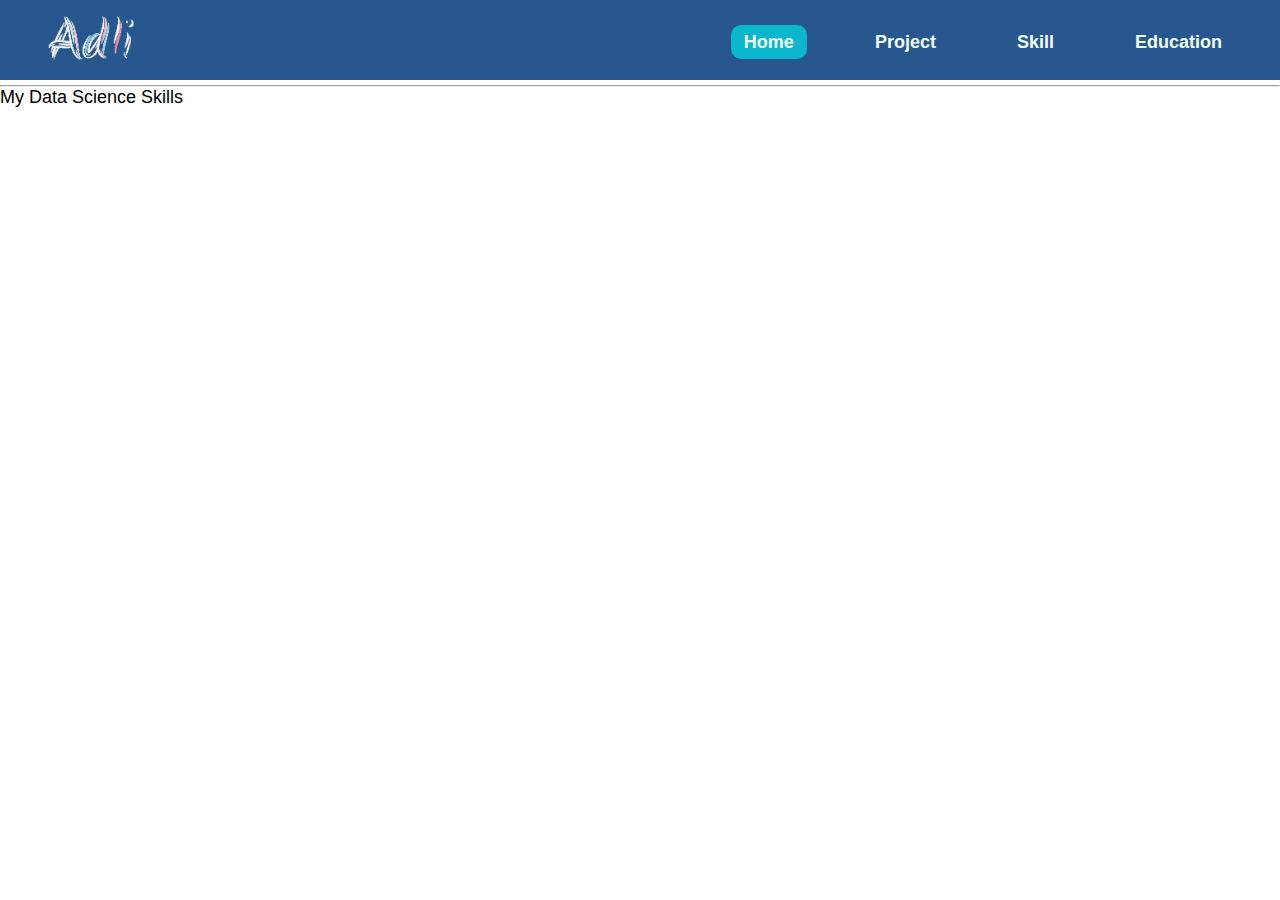
==== pages/datascience.html @ 55560f73 "WEB Portofolio" ====
<!DOCTYPE html>
<html lang="en">
<head>
    <meta charset="UTF-8">
    <meta name="viewport" content="width=device-width, initial-scale=1.0">
    <title> Adli's Portofolio </title>
    <link rel="stylesheet" type="text/css" href="./layout.css">
    <link rel="icon" href="../assets/icon-a.jpg" type="image/x-icon"
</head>
<body class="expertisepage">
    <header class="navbar">
        <div class=" wrapper row0">
            <div id="logo" class="row0_left">
                <img class="adli" src="../assets/Adli.gif" alt="Adli">
            </div>
            <div id="mainav" class="row0_right">
                <ul class="clear" type="none">
                    <li><a class="nav" href="#"> Home </a></li>
                    <li><a class="navinverse" href="#"> Project </a></li>
                    <li><a class="navinverse" href="#"> Skill </a></li>
                    <li><a class="navinverse" href="#"> Education </a></li>
                </ul>
            </div>
        </div>
        <hr width="100%"  padding: 0; " >
    </header>
    <main>
        <p>My Data Science Skills</p>
    </main>
    
</body>
</html>
---- pages/layout.css ----
/* @import url("../style-project.css"); */
*{
    padding: 0;
    margin: 0;
    text-decoration: none;
    list-style: none;
    box-sizing: border-box;
}
body {
    background-color: white;
    font-family: Arial;
    font-weight: 500;
    font-size: 18px;
}
main{
    margin: 0 auto;
    min-height: calc(100vh - 80px - 90px);
}
footer{
    /*  */
}
.wrapper{display:block; position:relative; width:100%; margin:0; padding:0; text-align:left; word-wrap:break-word;}
.row0 {height: 80px; position: relative; background-color:#1d4e89}
.row1 {height: 450px; position:relative; align-items: center;background-color: white;}

.row3 {height: 90px; position: relative;}
/* == Row 0 == */
.navbar{
    opacity: 0.95;
    position: relative;
    background: transparent;
    border:transparent;
    padding: 0px;
    box-shadow: 5px 8px 10px 2px #;
}
.row0_left, .row0_right{ display:flex; display:block; float:none} 
.row0_left {float: left;}
.row0_right {float: right; margin-right: 20px;}
.row0_right ul li{
    display: inline-block;
    line-height: 20px;
    padding: 25px;
}
.row0_right ul li a{
    font-size: auto;
    font-family: Arial;
    color: honeydew;
    font-weight: bold;
    padding: 7px 13px;
    border-radius: 10px;
}
.row0_left img{
        padding:10px 0 0 20px;
        margin:0; 
        justify-content: center;
        height: 80px;
}
.nav{
    background:#00b3ca;
    display: flex;
    align-items: center;
    justify-content: center;
}
.nav:active, .nav:hover{
    transform: scale(1.1);
    transition: .5s;
}
.navinverse{
    display: flex;
}
.navinverse:active, .navinverse:hover{
    transform: scale(1.1);
    background:#00b3ca;
    transition: .5s;
}
/* ========================================== */
/* == Row1 == */
.row1_left, .row1_right {height: 450px;}
.row1_left{
    display: flex;
    float: left;
    width: 50%;
    background-color: honeydew;
    opacity: .3;
}
.row1_right{
    display: flex;
    float: right;
    flex-direction: column;
    width: 50%;
    background-color: honeydew;
    opacity: .7;
}


/* == Row 2 == */

/* == Row 3 == */
#footer{
    clear: both;
    position: relative;
}
.row3{
    margin-top:50px;
    background-color:rgb(17, 17, 17);
    color: white;
    
}
.row3_left, .row3_right{
    display: flex;
    flex-direction: row;
    
}
.row3_left{
    float:left;
    display: flex;
    align-items: center;
    margin-top: 18px;
}
.row3_right{
    display: flex;
    align-items: center;
    margin-left: 50px;
}
.c{
    margin-left: 20px;
    height: 70px; 
}
.d{

    font-weight: 100;
    margin:33px 0px 33px 50px;
}

/* ========================================== */
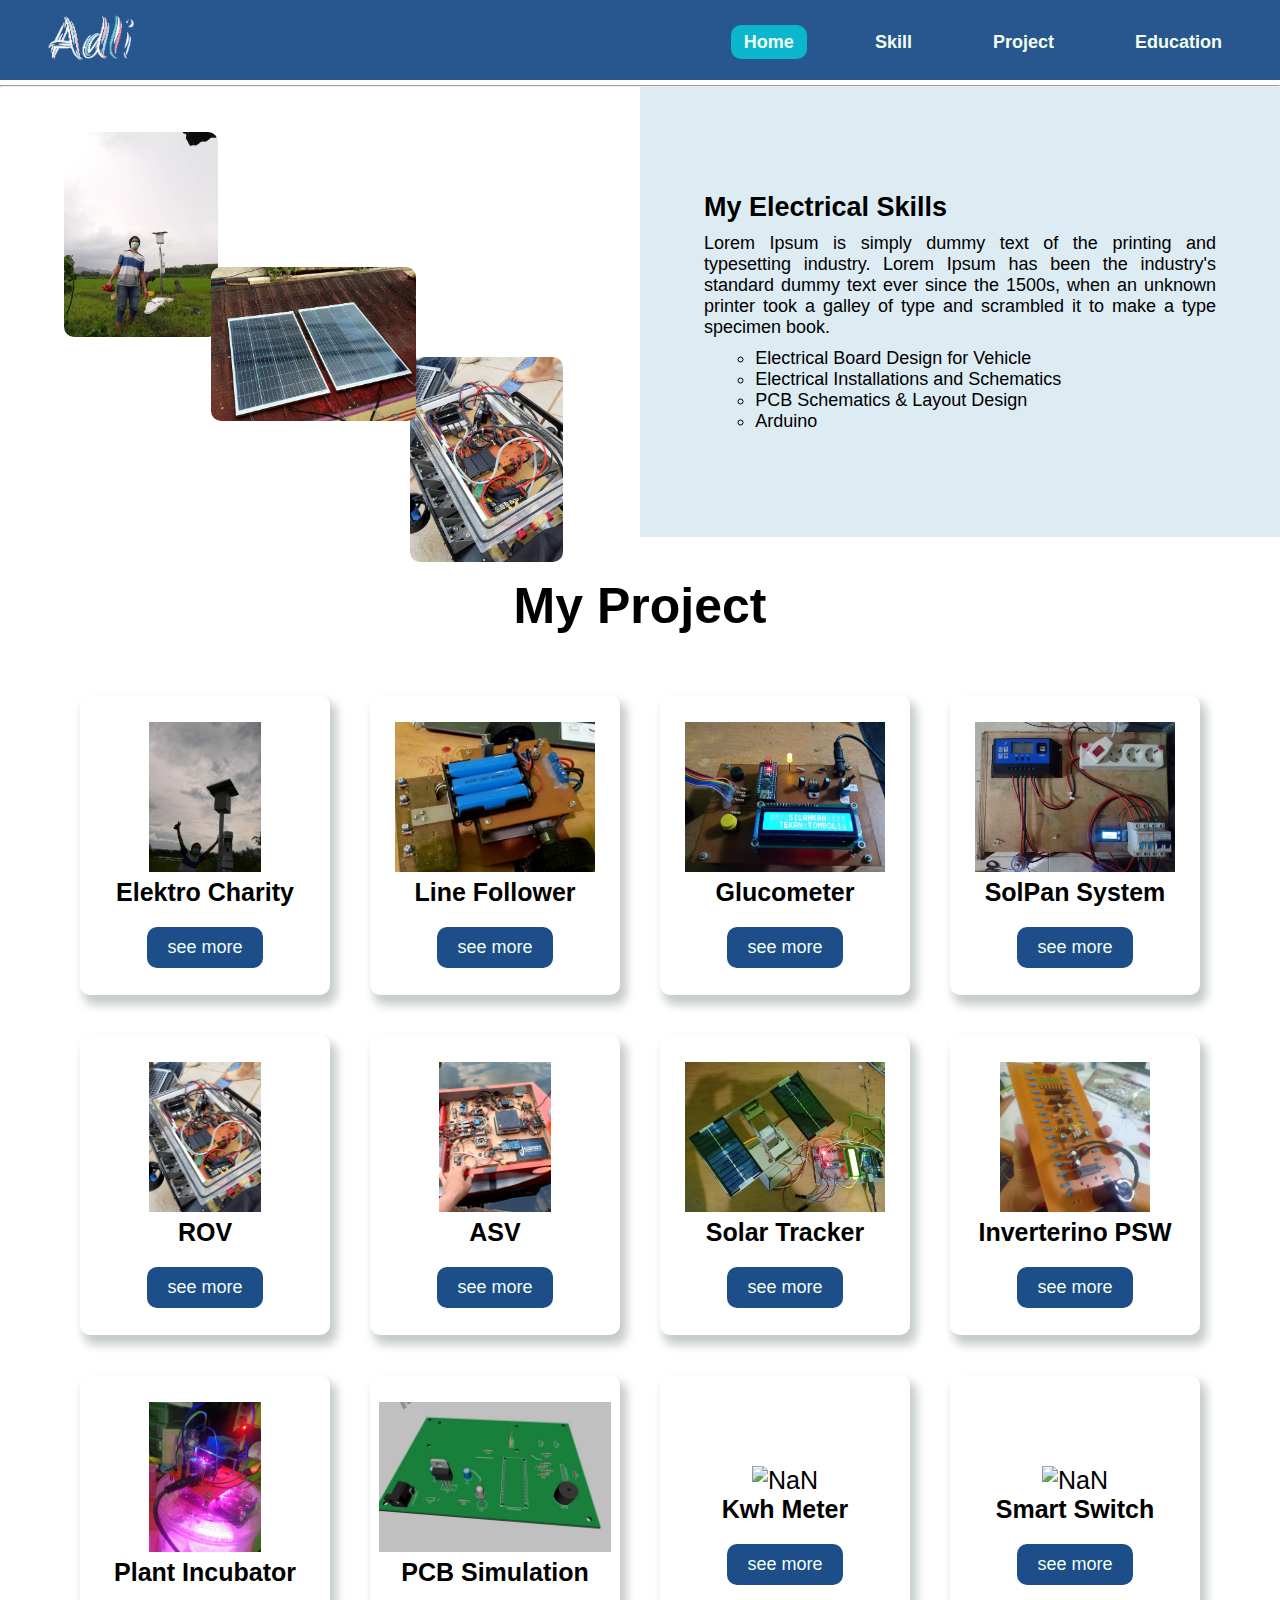
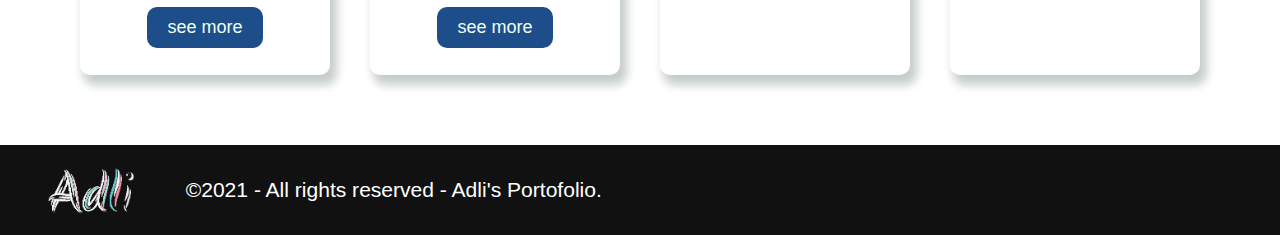
==== commit 5f406cc8: "WEB Portofolio" ====
--- a/pages/datascience.html
+++ b/pages/datascience.html
@@ -15,18 +15,149 @@
             </div>
             <div id="mainav" class="row0_right">
                 <ul class="clear" type="none">
-                    <li><a class="nav" href="#"> Home </a></li>
+                    <li><a class="nav" href="../index.html"> Home </a></li>
+                    <li><a class="navinverse" href="#"> Skill </a></li>
                     <li><a class="navinverse" href="#"> Project </a></li>
-                    <li><a class="navinverse" href="#"> Skill </a></li>
                     <li><a class="navinverse" href="#"> Education </a></li>
                 </ul>
             </div>
         </div>
         <hr width="100%"  padding: 0; " >
     </header>
+    <!-- ######################################################################## -->
     <main>
-        <p>My Data Science Skills</p>
+        <div class="wrapper row1">
+            <div class="row1_left">
+                <img id="ECHA" class="img ptr" src="./electric-asset/ECHA.jpg" title="Echa">
+                <img id="ROV" class="img ptr" src="./electric-asset/ROV.jpg" title="ROV">
+                <img id="SOLPAN" class="img lands" src="./electric-asset/SolarPanel.jpg" title="SOLPAN">
+            </div>
+            <div class="row1_right">
+                <article>   
+                    <h2 class="heading_1">My Electrical Skills</h2>
+                    <p>Lorem Ipsum is simply dummy text of the printing and typesetting industry. Lorem Ipsum has been the industry's standard dummy text ever since the 1500s, when an unknown printer took a galley of type and scrambled it to make a type specimen book.</p>
+                    <ul class="list_skill">    
+                        <li> Electrical Board Design for Vehicle </li>
+                        <li> Electrical Installations and Schematics </li>
+                        <li> PCB Schematics & Layout Design </li>
+                        <li> Arduino </li>
+                        
+                    </ul>
+                </article>
+            </div>
+        </div>
+        <div class="wrapper row2">
+            <center><h1 class="project"> My Project </h1></center>
+            <ul class="a">
+                <li class="b">  
+                   <article>
+                       <img class="imgproj" src="./electric-asset/ECHA-2.jpg" alt="Elektro Charity">
+                       <h4 class="heading"> Elektro Charity </h4>
+                       <p></p>
+                       <footer><a class="button" href="#">see more</a></footer>
+                     </article>
+                </li>
+                <li class="b">  
+                   <article>
+                       <img class="imgproj" src="./electric-asset/Robot.jpg" alt="Line Follower">
+                       <h4 class="heading"> Line Follower </h4>
+                       <p></p>
+                       <footer><a class="button" href="#">see more</a></footer>
+                     </article>
+                </li>
+                <li class="b">  
+                   <article>
+                       <img class="imgproj" src="./electric-asset/GulaDarah.jpg" alt="Glucometer">
+                       <h4 class="heading"> Glucometer </h4>
+                       <p></p>
+                       <footer><a class="button" href="#">see more</a></footer>
+                     </article>
+                </li>
+                <li class="b">  
+                   <article>
+                       <img class="imgproj" src="./electric-asset/SolarPanel-2.jpg" alt="SolPan System">
+                       <h4 class="heading"> SolPan System </h4>
+                       <p></p>
+                       <footer><a class="button" href="#">see more</a></footer>
+                     </article>
+                </li>
+            </ul>
+            <ul class="a">
+                <li class="b">  
+                   <article>
+                       <img class="imgproj" src="./electric-asset/ROV.jpg" alt="ROV">
+                       <h4 class="heading"> ROV </h4>
+                       <p></p>
+                       <footer><a class="button" href="#">see more</a></footer>
+                     </article>
+                </li>
+                <li class="b">  
+                   <article>
+                       <img class="imgproj" src="./electric-asset/ASV.jpg" alt="ASV">
+                       <h4 class="heading"> ASV </h4>
+                       <p></p>
+                       <footer><a class="button" href="#">see more</a></footer>
+                     </article>
+                </li>
+                <li class="b">  
+                   <article>
+                       <img class="imgproj" src="./electric-asset/SolarTracker.jpg" alt="Solar Tracker">
+                       <h4 class="heading"> Solar Tracker </h4>
+                       <p></p>
+                       <footer><a class="button" href="#">see more</a></footer>
+                     </article>
+                </li>
+                <li class="b">  
+                   <article>
+                       <img class="imgproj" src="./electric-asset/InverterinoPSW.jpg" alt="Inverterino PSW">
+                       <h4 class="heading">Inverterino PSW</h4>
+                       <p></p>
+                       <footer><a class="button" href="#">see more</a></footer>
+                     </article>
+                </li>
+            </ul>
+            <ul class="a">
+                <li class="b">  
+                   <article>
+                       <img class="imgproj" src="./electric-asset/Plant Incubator.jpg" alt="Plant Incubator">
+                       <h4 class="heading"> Plant Incubator </h4>
+                       <p></p>
+                       <footer><a class="button" href="#">see more</a></footer>
+                     </article>
+                </li>
+                <li class="b">  
+                   <article>
+                       <img class="imgproj" src="./electric-asset/PCBSimulation.jpg" alt="PCB Simulation">
+                       <h4 class="heading"> PCB Simulation </h4>
+                       <p></p>
+                       <footer><a class="button" href="#">see more</a></footer>
+                     </article>
+                </li>
+                <li class="b">  
+                   <article>
+                       <img class="imgproj" src="./electric-asset/" alt="NaN">
+                       <h4 class="heading"> Kwh Meter </h4>
+                       <p></p>
+                       <footer><a class="button" href="#">see more</a></footer>
+                     </article>
+                </li>
+                <li class="b">  
+                   <article>
+                       <img class="imgproj" src="./electric-asset/" alt="NaN">
+                       <h4 class="heading"> Smart Switch </h4>
+                       <p></p>
+                       <footer><a class="button" href="#">see more</a></footer>
+                     </article>
+                </li>
+            </ul>
+       </div>
     </main>
-    
+    <!-- ######################################################################## -->
+    <footer id="footer" class="wrapper row3">
+        <div class="row3_left">
+            <img class="c" src="../assets/Adli.gif" alt="">
+        </div>
+        <div class="row3_right"><h3 class="d">©2021 - All rights reserved - Adli's Portofolio. </h3></div>
+    </footer>
 </body>
 </html>--- a/pages/layout.css
+++ b/pages/layout.css
@@ -1,10 +1,12 @@
-/* @import url("../style-project.css"); */
 *{
     padding: 0;
     margin: 0;
     text-decoration: none;
     list-style: none;
     box-sizing: border-box;
+}
+html{
+    scroll-behavior: smooth;
 }
 body {
     background-color: white;
@@ -80,20 +82,117 @@
     display: flex;
     float: left;
     width: 50%;
-    background-color: honeydew;
-    opacity: .3;
+    background-color: white;
+}
+/* IMAGE */
+.ptr{
+    width: 12vw;
+    height: 16vw;
+    border-radius: 10px;
+}
+.lands{
+    width: 16vw;
+    height: 12vw;
+    border-radius: 10px;
+}
+.row1_left .ptr{position: absolute;}
+.row1_left .lands{position: absolute;}
+
+#ECHA{
+    margin-top: 5vh;
+    margin-left: 5vw;
+}
+#SOLPAN{
+    margin-top: 20vh;
+    margin-left: 16.5vw;
+}
+#ROV{
+    margin-top: 30vh;
+    margin-left: 32vw;
 }
 .row1_right{
     display: flex;
+    justify-content: center;
     float: right;
     flex-direction: column;
     width: 50%;
-    background-color: honeydew;
-    opacity: .7;
-}
-
+    background-color: #9dc6d858;
+}
+article p, .heading_1{
+    padding-bottom: 10px;
+    text-align: justify;
+}
+.list_skill li{
+    list-style-type: circle;
+    margin-left: 10%;
+}
 
 /* == Row 2 == */
+article {
+    align-items: center;
+    opacity: 5;
+    margin-left: 10%;
+    margin-right: 10%;
+}
+.project{
+    font-size: 50px;
+    padding: 40px;
+    color: black;
+}
+.a{
+    display: flex;
+    flex-wrap: wrap;
+    flex-direction: row;
+    justify-content: center;
+}
+.b{
+    border:transparent;
+    padding: 0px;
+    box-shadow: 5px 8px 10px 2px #c6cccc;
+
+    border-radius: 10px;
+    display: flex;
+    align-items: center;
+    text-align: center;
+    justify-content: center;
+    width: 250px;
+    height: 300px;
+    background-color:white;
+    margin: 20px;
+    color:black;
+    font-size: 25px;
+}
+.b:active, .b:hover{
+    transform: scale(1.1);
+}
+.imgproj{
+    /* width: 150px; */
+    height: 150px;
+}
+footer{
+    margin-top: 10px;
+    display: flex;
+    justify-content: center;
+}
+ul li article footer .button{
+    float: none;
+    color: honeydew;
+    font-size: large;
+}
+/* Button */
+.button{
+    font-family: Arial;
+    color: honeydew;
+    padding: 10px 20px 10px 20px;
+    border-radius: 10px;
+    background-color:#1d4e89;
+}
+.button:active, .button:hover{
+    background:#00b3ca;
+    transition: .5s;
+    transform: scale(1.1);
+}
+/* ========================================== */
 
 /* == Row 3 == */
 #footer{
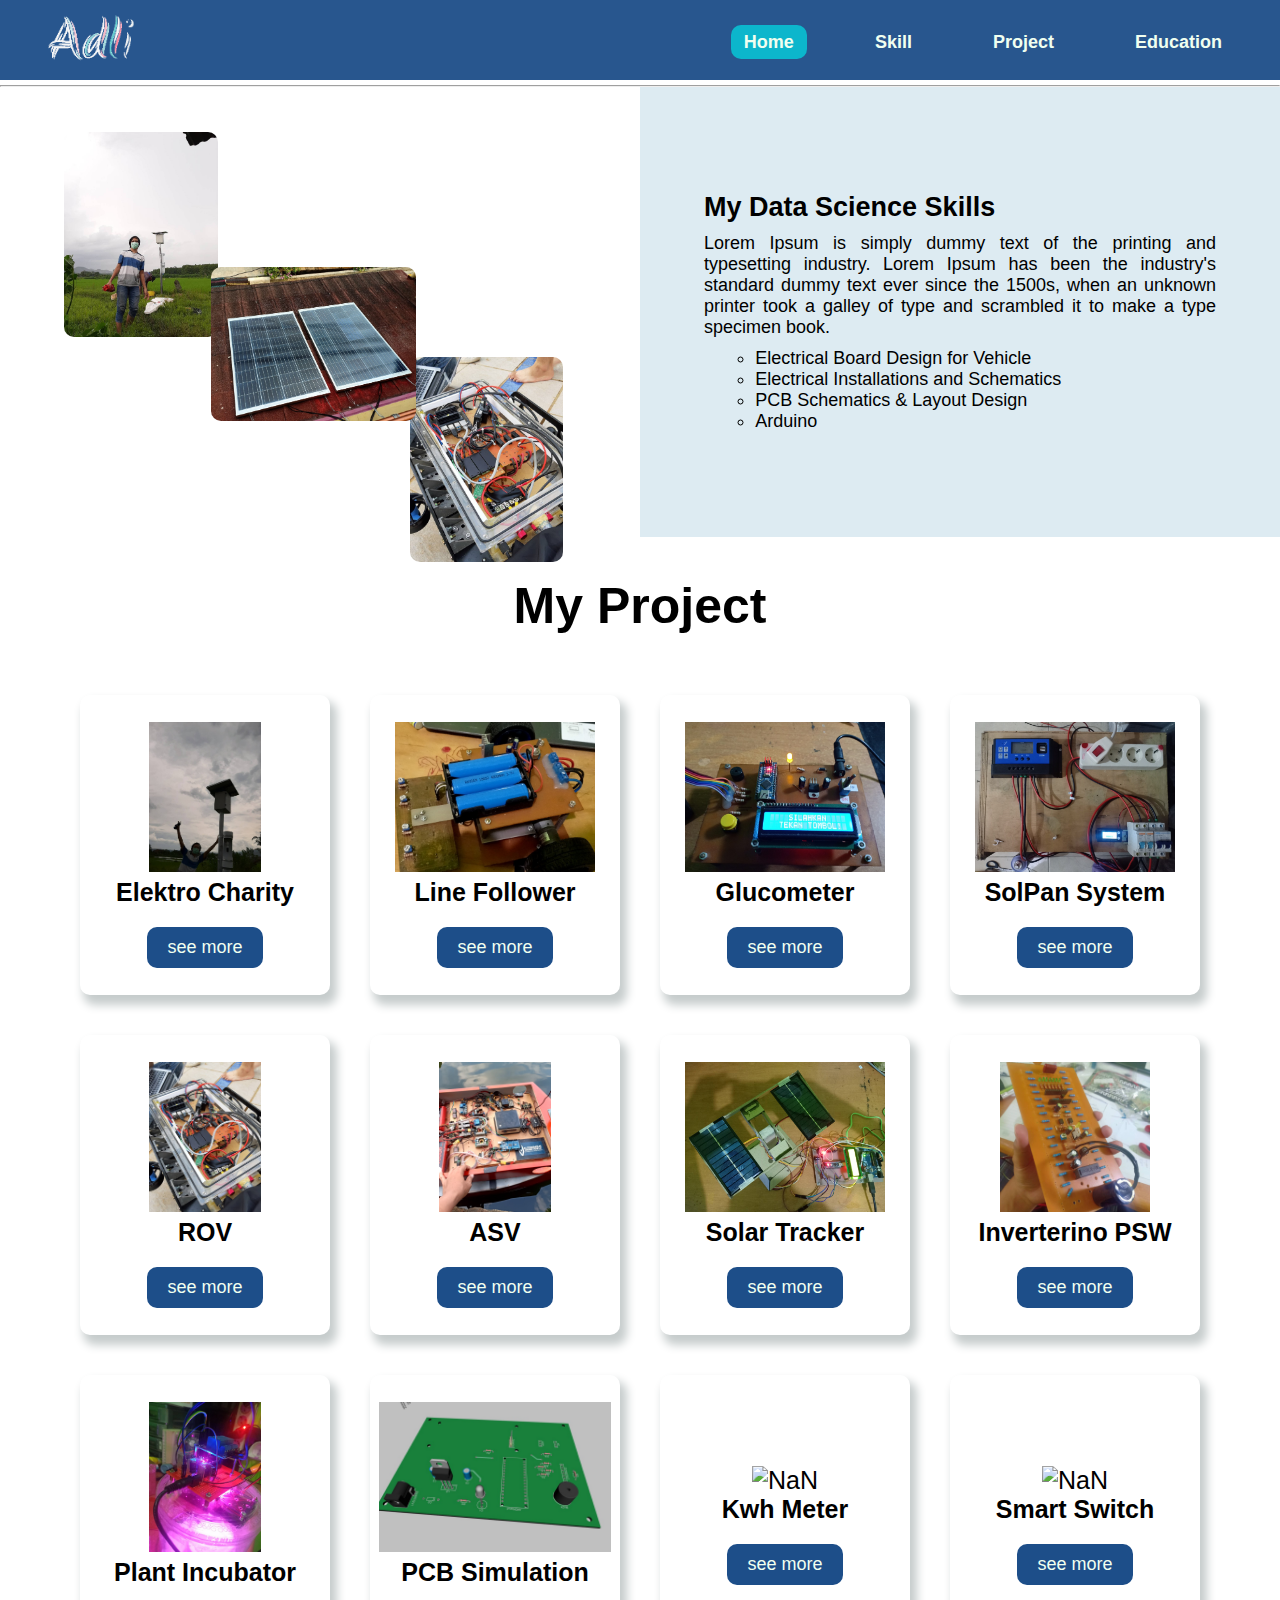
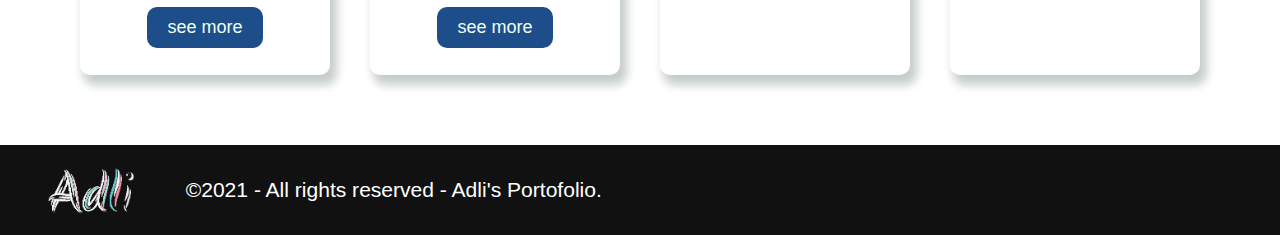
==== commit 93387e01: "WEB Portofolio" ====
--- a/pages/datascience.html
+++ b/pages/datascience.html
@@ -34,7 +34,7 @@
             </div>
             <div class="row1_right">
                 <article>   
-                    <h2 class="heading_1">My Electrical Skills</h2>
+                    <h2 class="heading_1">My Data Science Skills</h2>
                     <p>Lorem Ipsum is simply dummy text of the printing and typesetting industry. Lorem Ipsum has been the industry's standard dummy text ever since the 1500s, when an unknown printer took a galley of type and scrambled it to make a type specimen book.</p>
                     <ul class="list_skill">    
                         <li> Electrical Board Design for Vehicle </li>
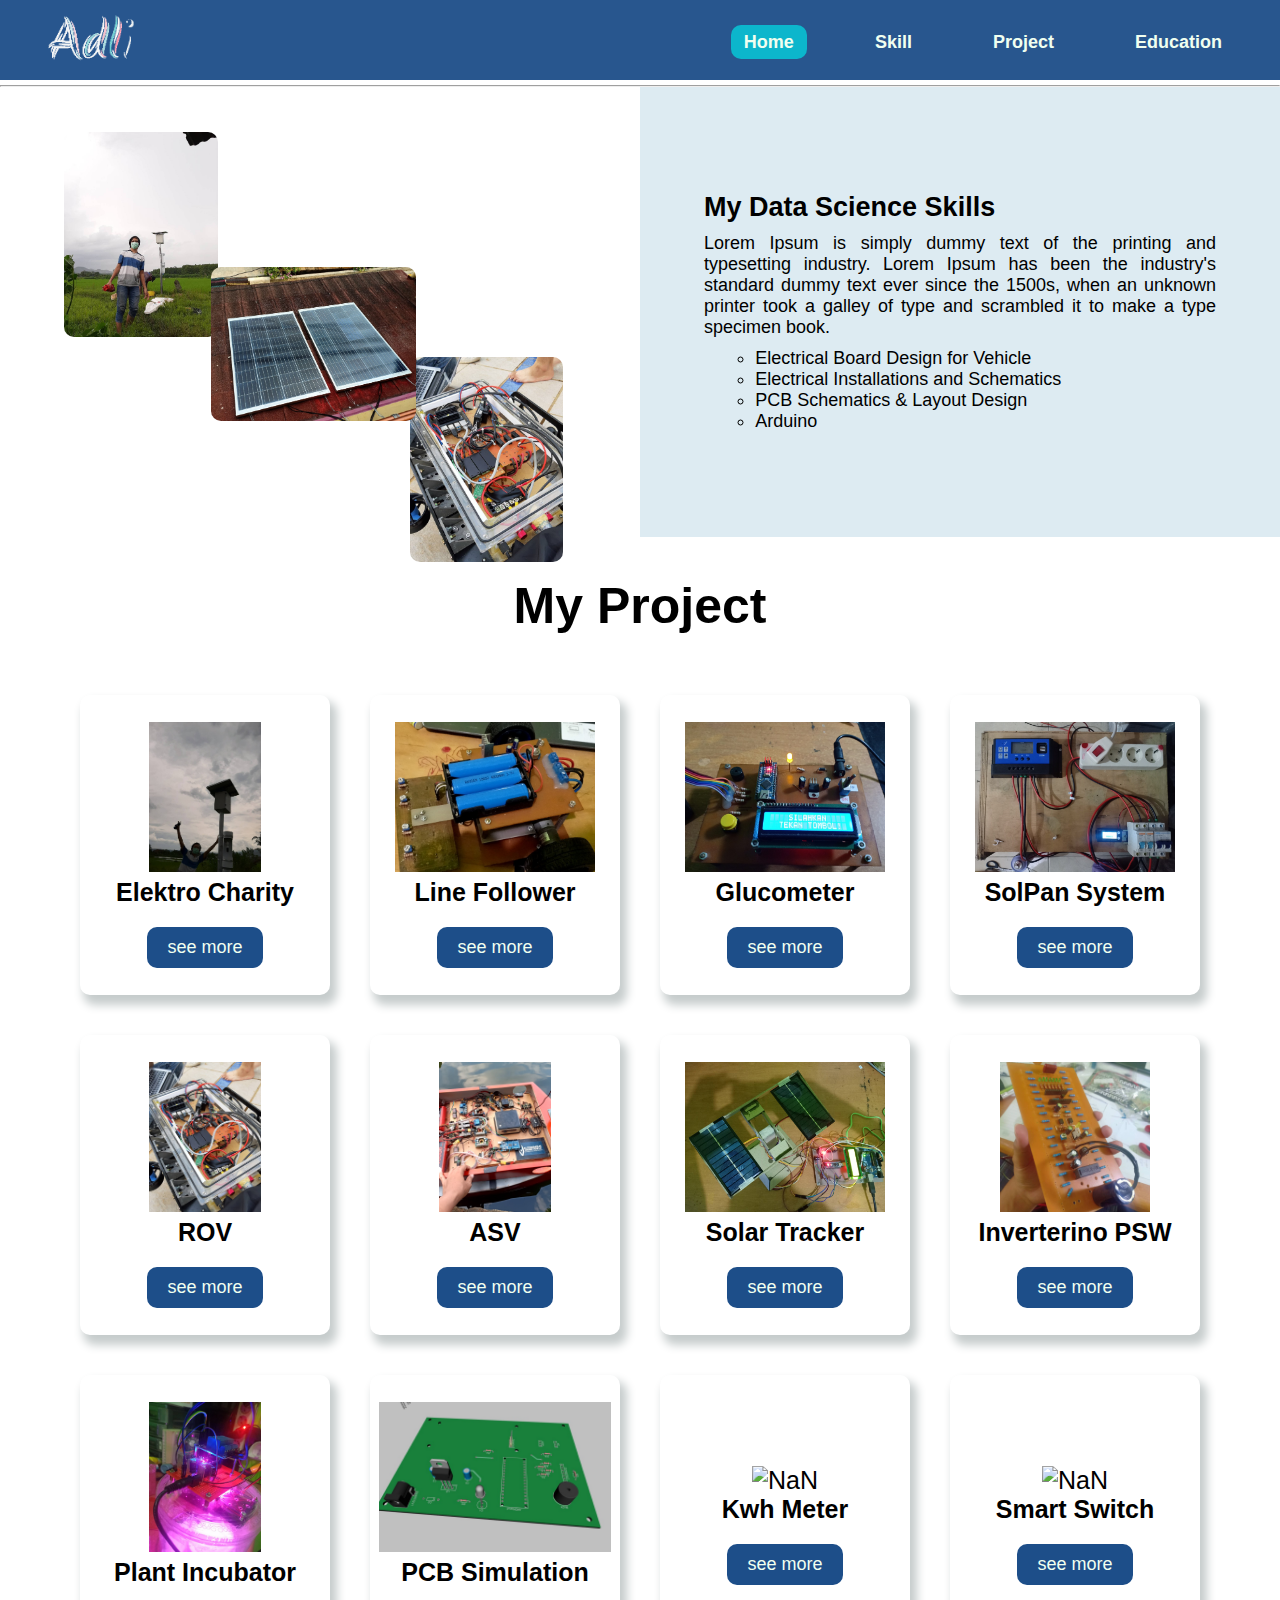
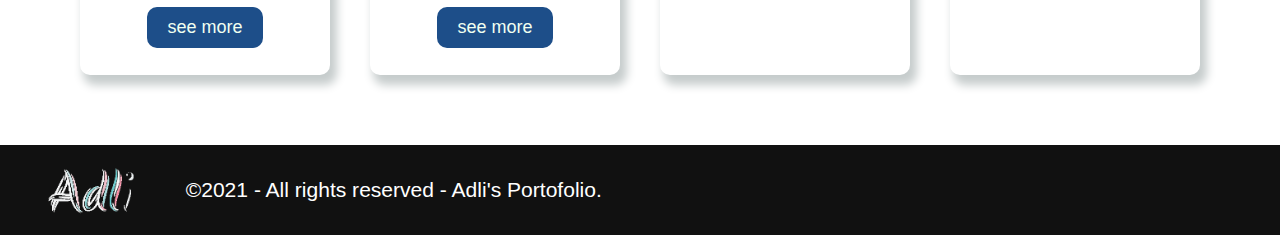
==== commit d04dd971: "WEB Portofolio" ====
--- a/pages/datascience.html
+++ b/pages/datascience.html
@@ -16,7 +16,7 @@
             <div id="mainav" class="row0_right">
                 <ul class="clear" type="none">
                     <li><a class="nav" href="../index.html"> Home </a></li>
-                    <li><a class="navinverse" href="#"> Skill </a></li>
+                    <li><a class="navinverse" href="../index.html#row2"> Skill </a></li>
                     <li><a class="navinverse" href="#"> Project </a></li>
                     <li><a class="navinverse" href="#"> Education </a></li>
                 </ul>
